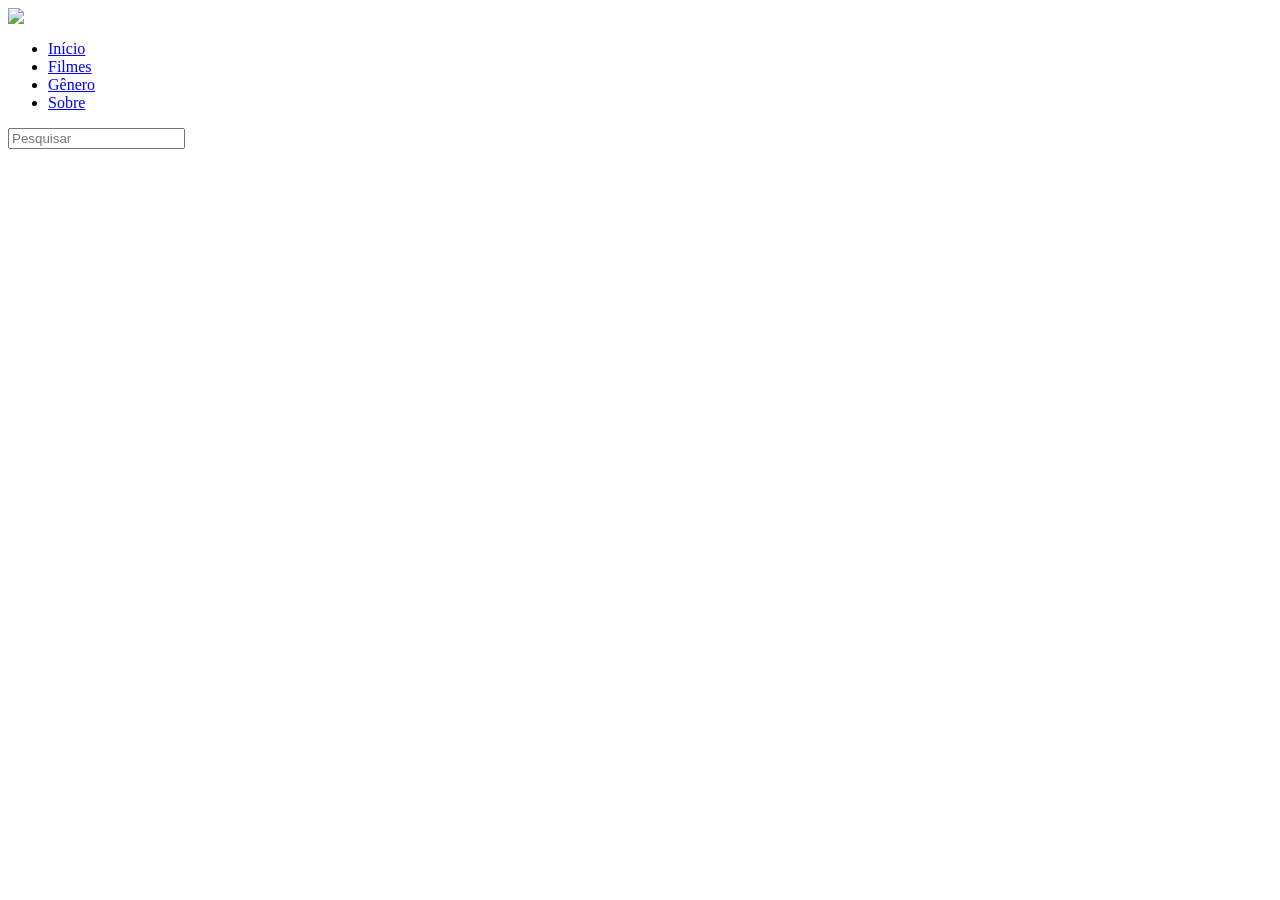
==== index.html @ bd7b35d5 "Add files via upload" ====
<html>
	<head>
		<title>Cine Catálogo</title>
			<link rel="stylesheet" href="style.css">
	</head>
	<body>
		<header>
			<div class="logo">
				<img src="imagens/logo-cine.png">
			</div>
				<ul>
					<li><a href="#">Início</a></li>
					<li><a href="#">Filmes</a></li>
					<li><a href="#">Gênero</a></li>
					<li><a href="#">Sobre</a></li>
				</ul>
	<div class="pesquisa">
		<input type="text" placeholder="Pesquisar">
	</div>
		</header>

	</body>
</html>
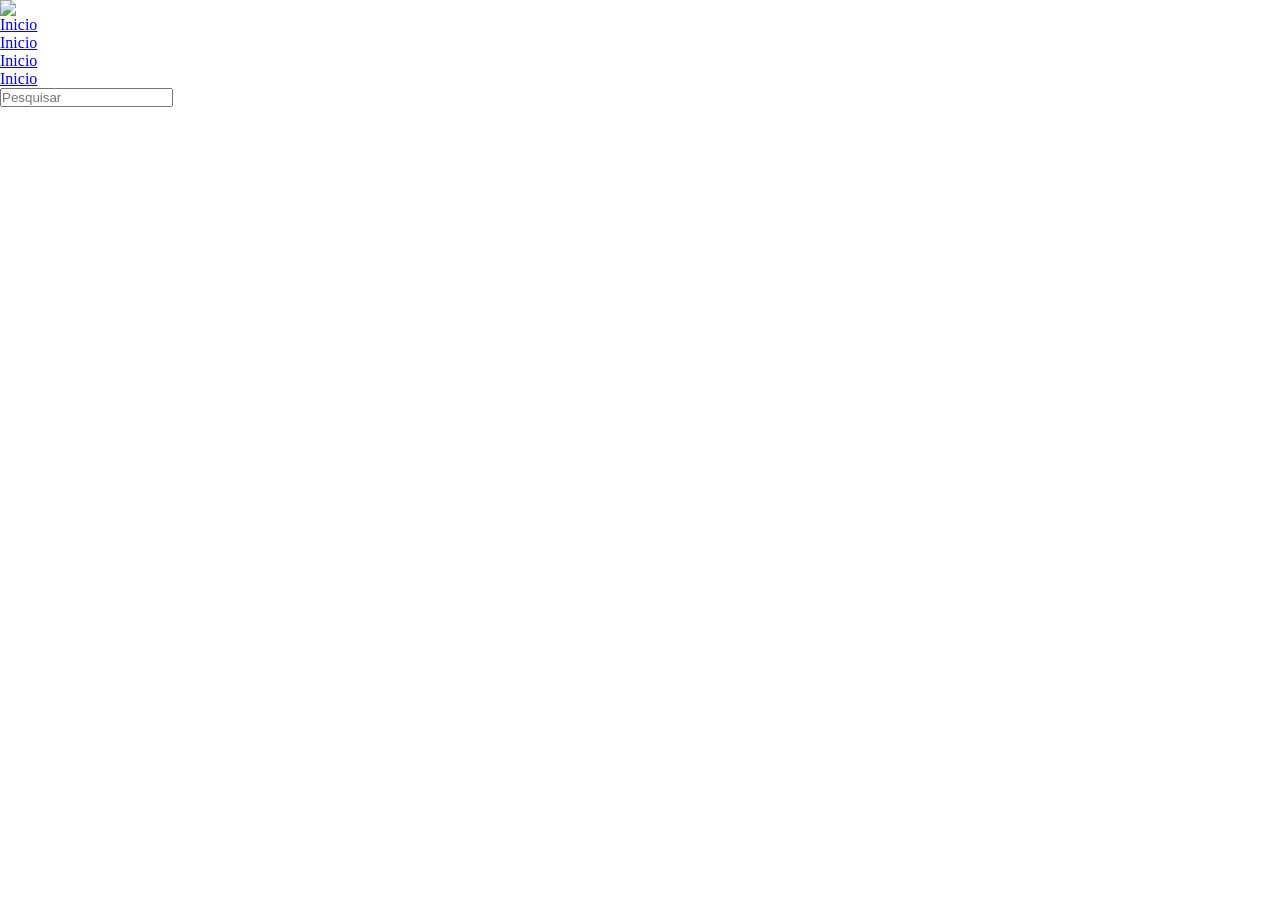
==== commit a3bf8b26: "Add files via upload" ====
--- a/index.html
+++ b/index.html
@@ -1,23 +1,26 @@
 <html>
 	<head>
 		<title>Cine Catálogo</title>
-			<link rel="stylesheet" href="style.css">
+		<link rel="stylesheet" href="style.css">
 	</head>
 	<body>
-		<header>
-			<div class="logo">
-				<img src="imagens/logo-cine.png">
-			</div>
-				<ul>
-					<li><a href="#">Início</a></li>
-					<li><a href="#">Filmes</a></li>
-					<li><a href="#">Gênero</a></li>
-					<li><a href="#">Sobre</a></li>
-				</ul>
-	<div class="pesquisa">
-		<input type="text" placeholder="Pesquisar">
+		
+<header>
+	<div class="logo">
+		<img src="imagens/logo-cine.png">
+</div>
+<ul>
+	<li><a href="#">Inicio</a></li>
+	<li><a href="#">Inicio</a></li>
+	<li><a href="#">Inicio</a></li>
+	<li><a href="#">Inicio</a></li>
+
+</ul> 
+<div class="pesquisa">
+	<input type="text" placeholder="Pesquisar">
 	</div>
-		</header>
+
+</header>
 
 	</body>
-</html>+</html>
--- a/style.css
+++ b/style.css
@@ -0,0 +1,6 @@
+*{margin: 0; padding:0;}
+header{
+	height: 70px;
+	widgth: 100%;
+bckground: black;
+}
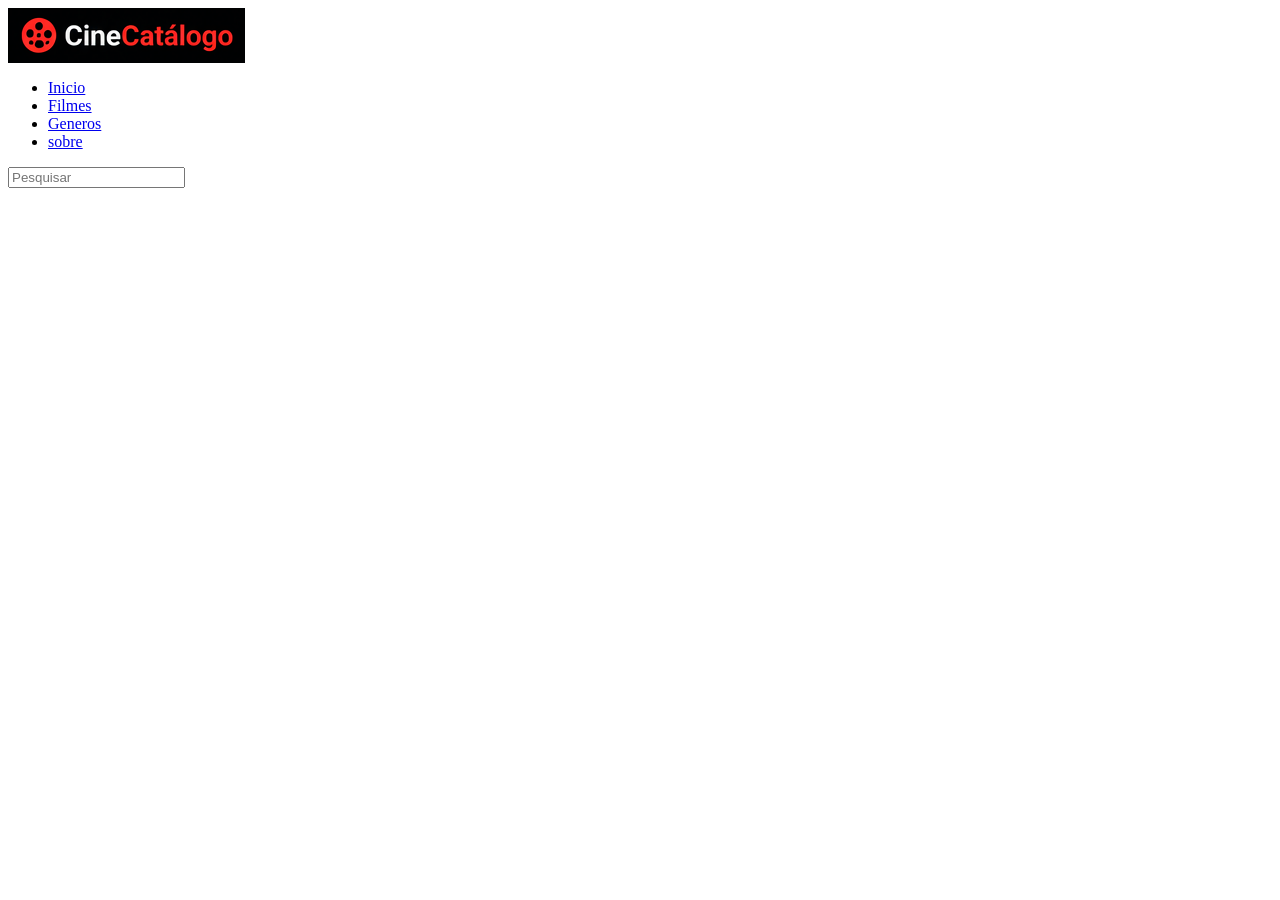
==== commit 8e46607d: "Add files via upload" ====
--- a/index.html
+++ b/index.html
@@ -1,26 +1,26 @@
 <html>
 	<head>
-		<title>Cine Catálogo</title>
-		<link rel="stylesheet" href="style.css">
+		<title> Cine Catálogo</title>
+		<lik rel="stylesheet" href="style.css">
 	</head>
 	<body>
-		
-<header>
-	<div class="logo">
+	<header>
+		<div class="logo">
 		<img src="imagens/logo-cine.png">
-</div>
-<ul>
-	<li><a href="#">Inicio</a></li>
-	<li><a href="#">Inicio</a></li>
-	<li><a href="#">Inicio</a></li>
-	<li><a href="#">Inicio</a></li>
+	</div>
+	<ul>
+		<li><a href="#">Inicio</a></li>
+		<li><a href="#">Filmes</a></li>
+		<li><a href="#">Generos</a></li>
+		<li><a href="#">sobre</a></li>
 
-</ul> 
-<div class="pesquisa">
-	<input type="text" placeholder="Pesquisar">
+	</ul>
+	<div class="pesquisa">
+		<input type="text" placeholder="Pesquisar">
 	</div>
 
-</header>
 
+	</header>
 	</body>
-</html>
+
+</html>
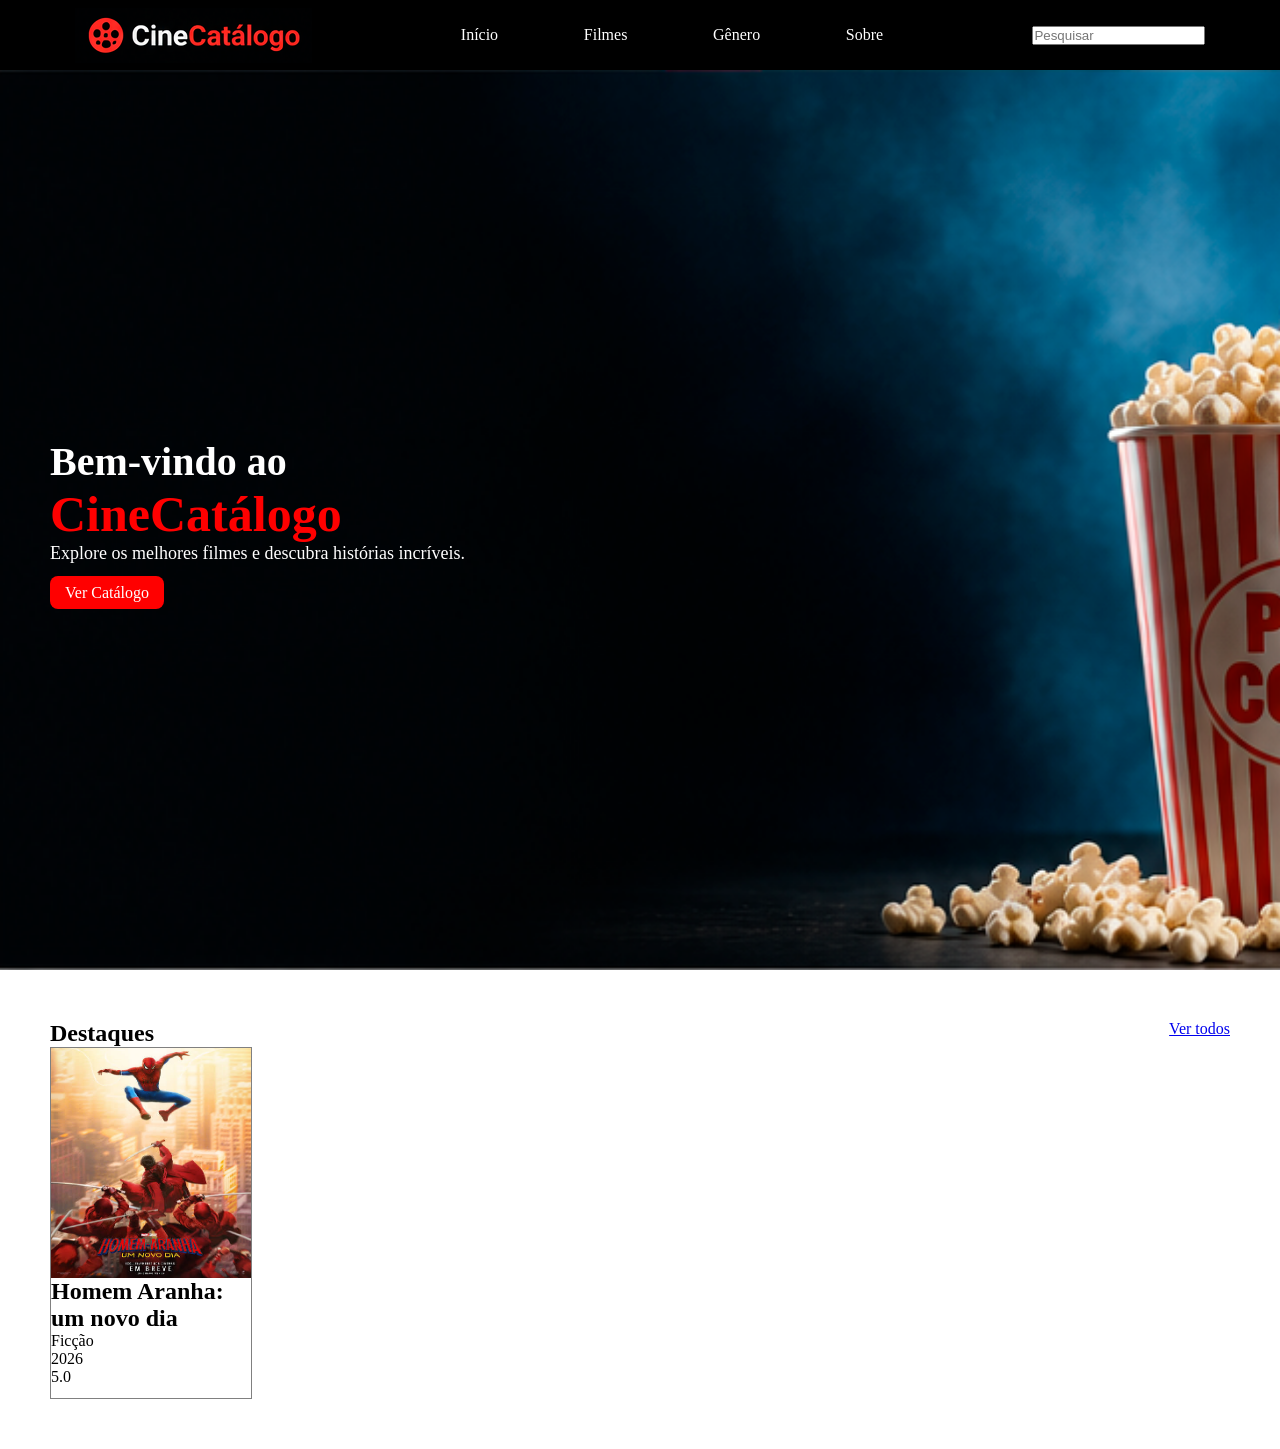
==== commit 15b7f456: "Add files via upload" ====
--- a/index.html
+++ b/index.html
@@ -1,26 +1,48 @@
 <html>
 	<head>
-		<title> Cine Catálogo</title>
-		<lik rel="stylesheet" href="style.css">
+		<title>Cine Catálogo</title>
+		<link rel="stylesheet" href="style.css">
 	</head>
 	<body>
-	<header>
-		<div class="logo">
-		<img src="imagens/logo-cine.png">
-	</div>
-	<ul>
-		<li><a href="#">Inicio</a></li>
-		<li><a href="#">Filmes</a></li>
-		<li><a href="#">Generos</a></li>
-		<li><a href="#">sobre</a></li>
-
-	</ul>
-	<div class="pesquisa">
-		<input type="text" placeholder="Pesquisar">
-	</div>
-
-
-	</header>
+		<header>
+			<div class="logo">
+				<img src="imagens/logo-cine.png">
+			</div>
+			<ul>
+				<li><a href="#">Início</a></li>
+				<li><a href="#">Filmes</a></li>
+				<li><a href="#">Gênero</a></li>
+				<li><a href="#">Sobre</a></li>
+			</ul>
+			<div class="pesquisa">
+				<input type="text" placeholder="Pesquisar">
+			</div>
+		</header>
+		<main>
+			<div class="slide">
+				<div class="descricao-slide">
+					<h3>Bem-vindo ao</h3>
+					<h2>CineCatálogo</h2>
+					<p>Explore os melhores filmes e 
+					descubra histórias incríveis.</p>
+					<a href="#">Ver Catálogo</a>
+				</div>
+			</div>
+			<div class="catalogo">
+				<div class="destaque-vertodos">
+					<h2>Destaques</h2>
+					<a href="#">Ver todos</a>
+				</div>
+				<ul>
+					<li>
+						<img src="imagens/capa-homemaranha.jfif"/>
+						<h2>Homem Aranha: um novo dia</h2>
+						<div class="categoria">Ficção</div>
+						<div class="lancamento">2026</div>
+						<div class="avaliacao">5.0</div> 
+					</li>
+				</ul>
+			</div>
+		</main>
 	</body>
-
-</html>+</html>	
--- a/style.css
+++ b/style.css
@@ -0,0 +1,80 @@
+*{margin: 0; padding: 0;}
+header{
+	height: 70px;
+	width: 100%;
+	background: black;
+	display: flex;
+	justify-content:space-around;
+	align-items: center;
+}
+ul{
+	display:flex;
+	justify-content: space-between;
+	width: 33%;
+}
+header a{
+	color: white;
+	text-decoration: none;
+}
+main .slide{
+	background: url("imagens/banner-principal.png");
+	width: 100%;
+	height: 100vh;
+	background-repeat: no-repeat;
+	background-size:cover;
+	display: flex;
+	align-items: center;
+}
+main .slide h3{
+	color: white;
+	font-size: 40px;
+}
+main .slide h2{
+	color: red;
+	font-size: 50px;
+}
+main .slide p{
+	color: white;
+	font-size: 18px;
+	margin-bottom: 20px;
+}
+main .slide a{
+	color: white;
+	background: red;
+	padding: 8px 15px;
+	text-decoration: none;
+	border-radius: 8px;
+}
+main .slide .descricao-slide{
+	margin-left: 50px;
+}
+main .catalogo{
+	margin: 50px;
+}
+main .catalogo .destaque-vertodos{
+	display: flex;
+	justify-content: space-between;
+}
+main .catalogo ul li{
+					width: 200px;
+					height: 350px;
+					border: 1px solid gray;
+					overflow: hidden;
+}
+main .catalogo ul li img{
+				width: 100%;
+				height: 230px;
+}
+
+
+
+
+
+
+
+
+
+
+
+
+	
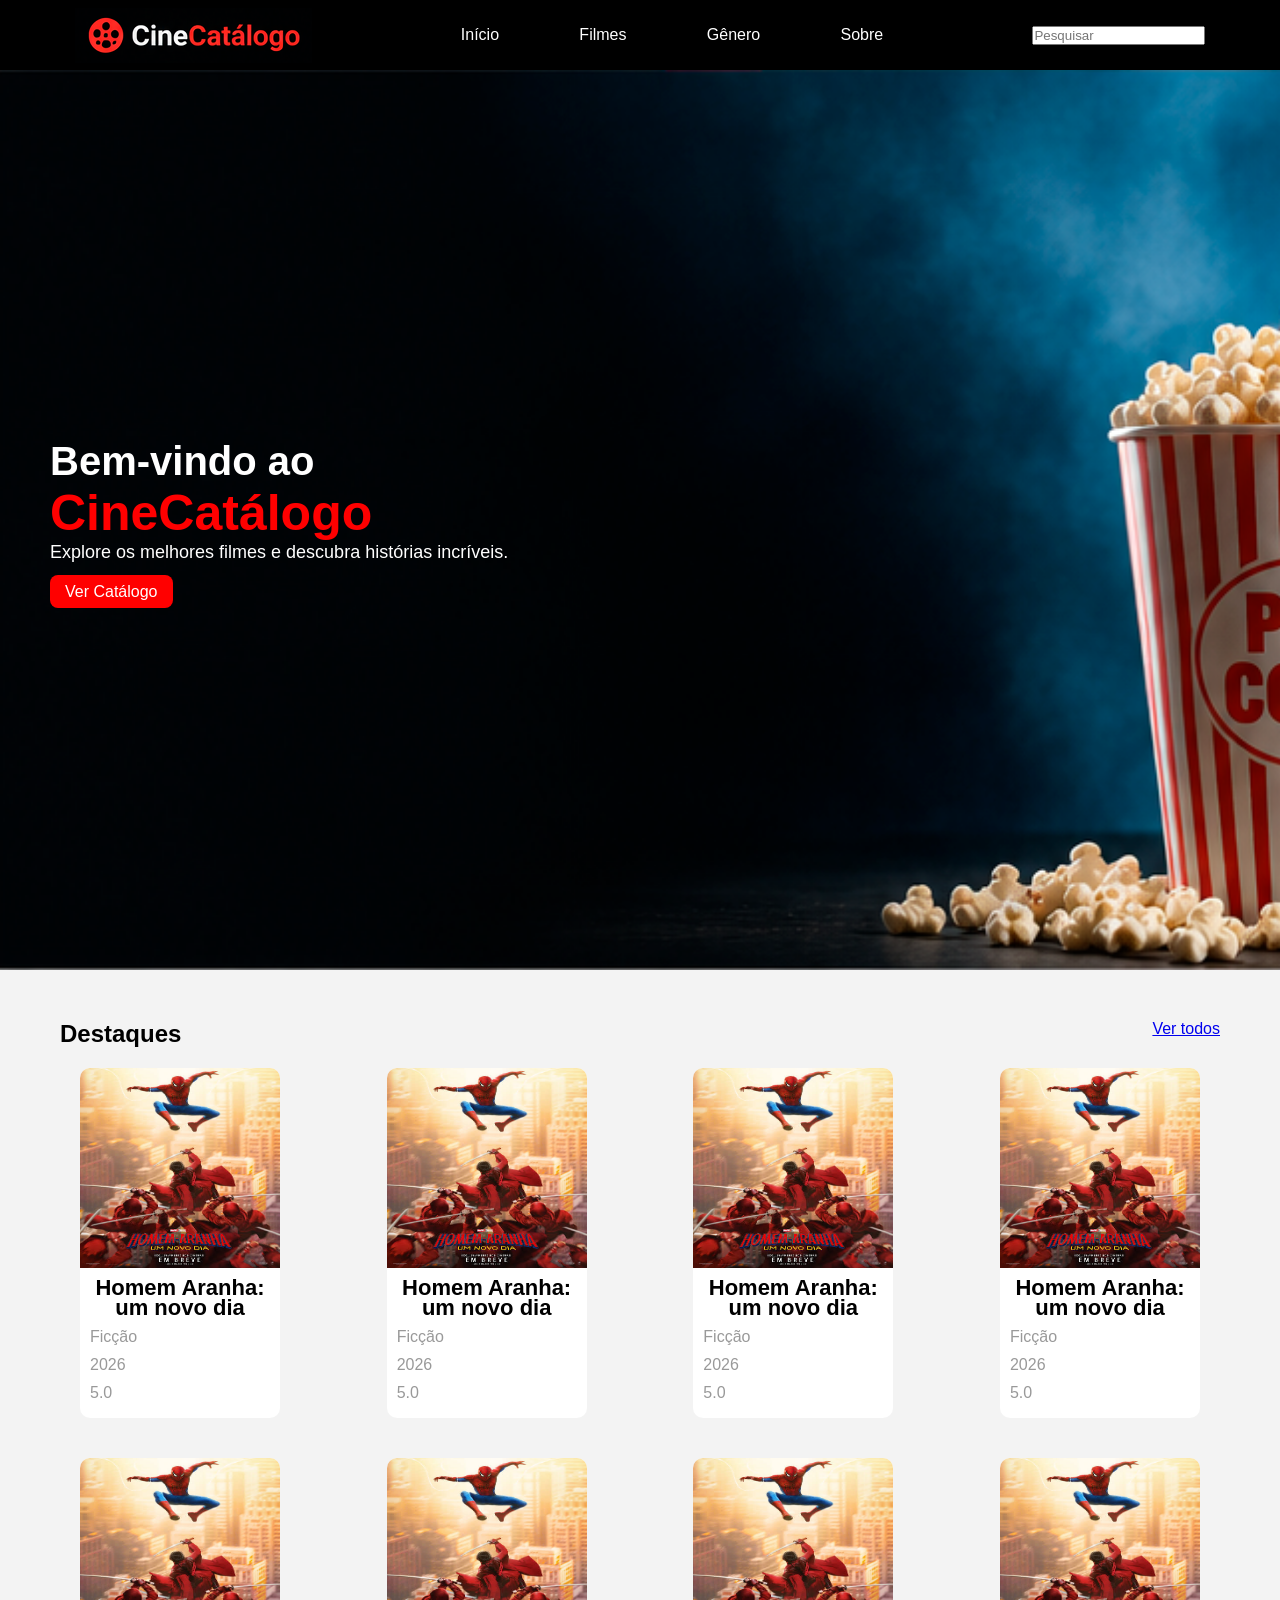
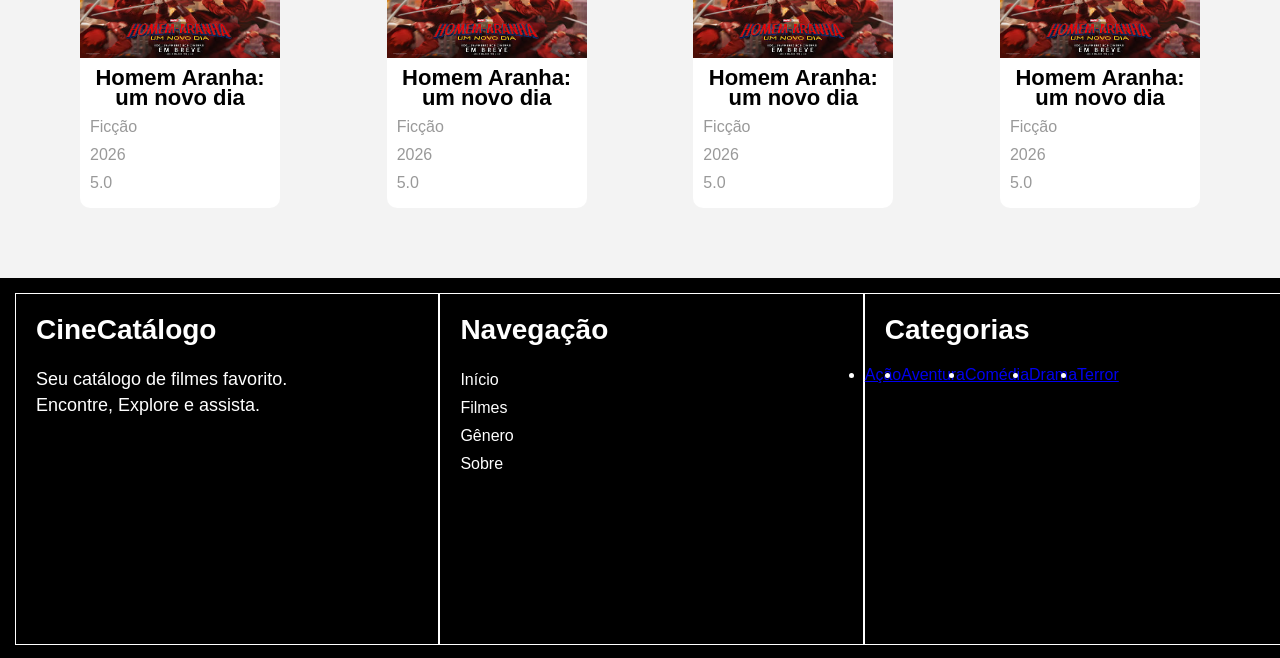
==== commit 136f4741: "Add files via upload" ====
--- a/index.html
+++ b/index.html
@@ -29,11 +29,12 @@
 				</div>
 			</div>
 			<div class="catalogo">
-				<div class="destaque-vertodos">
-					<h2>Destaques</h2>
-					<a href="#">Ver todos</a>
-				</div>
+				
 				<ul>
+					<div class="destaque-vertodos">
+						<h2>Destaques</h2>
+						<a href="#">Ver todos</a>
+					</div>
 					<li>
 						<img src="imagens/capa-homemaranha.jfif"/>
 						<h2>Homem Aranha: um novo dia</h2>
@@ -41,8 +42,84 @@
 						<div class="lancamento">2026</div>
 						<div class="avaliacao">5.0</div> 
 					</li>
+					<li>
+						<img src="imagens/capa-homemaranha.jfif"/>
+						<h2>Homem Aranha: um novo dia</h2>
+						<div class="categoria">Ficção</div>
+						<div class="lancamento">2026</div>
+						<div class="avaliacao">5.0</div> 
+					</li>
+					<li>
+						<img src="imagens/capa-homemaranha.jfif"/>
+						<h2>Homem Aranha: um novo dia</h2>
+						<div class="categoria">Ficção</div>
+						<div class="lancamento">2026</div>
+						<div class="avaliacao">5.0</div> 
+					</li>
+					<li>
+						<img src="imagens/capa-homemaranha.jfif"/>
+						<h2>Homem Aranha: um novo dia</h2>
+						<div class="categoria">Ficção</div>
+						<div class="lancamento">2026</div>
+						<div class="avaliacao">5.0</div> 
+					</li>
+					<li>
+						<img src="imagens/capa-homemaranha.jfif"/>
+						<h2>Homem Aranha: um novo dia</h2>
+						<div class="categoria">Ficção</div>
+						<div class="lancamento">2026</div>
+						<div class="avaliacao">5.0</div> 
+					</li>
+					<li>
+						<img src="imagens/capa-homemaranha.jfif"/>
+						<h2>Homem Aranha: um novo dia</h2>
+						<div class="categoria">Ficção</div>
+						<div class="lancamento">2026</div>
+						<div class="avaliacao">5.0</div> 
+					</li>
+					<li>
+						<img src="imagens/capa-homemaranha.jfif"/>
+						<h2>Homem Aranha: um novo dia</h2>
+						<div class="categoria">Ficção</div>
+						<div class="lancamento">2026</div>
+						<div class="avaliacao">5.0</div> 
+					</li>
+					<li>
+						<img src="imagens/capa-homemaranha.jfif"/>
+						<h2>Homem Aranha: um novo dia</h2>
+						<div class="categoria">Ficção</div>
+						<div class="lancamento">2026</div>
+						<div class="avaliacao">5.0</div> 
+					</li>
+
 				</ul>
 			</div>
 		</main>
+		<footer>
+			<div class="sobre">
+				<h2>CineCatálogo</h2>
+				<p>Seu catálogo de filmes favorito.<br>
+				Encontre, Explore e assista.</p>
+			</div>
+			<div class="menu">
+				<h2>Navegação</h2>
+				<ul>
+					<li><a href="#">Início</a></li>
+					<li><a href="#">Filmes</a></li>
+					<li><a href="#">Gênero</a></li>
+					<li><a href="#">Sobre</a></li>
+				</ul>
+			</div>
+			<div class="categoria">
+				<h2>Categorias</h2>
+				<ul>
+					<li><a href="#">Ação</a></li>
+					<li><a href="#">Aventura</a></li>
+					<li><a href="#">Comédia</a></li>
+					<li><a href="#">Drama</a></li>
+					<li><a href="#">Terror</a></li>
+				</ul>
+			</div>
+		</footer>
 	</body>
 </html>	
--- a/style.css
+++ b/style.css
@@ -1,4 +1,8 @@
 *{margin: 0; padding: 0;}
+body{
+	font-family: "Arial";
+	background: #f3f3f3;
+}
 header{
 	height: 70px;
 	width: 100%;
@@ -51,30 +55,83 @@
 main .catalogo{
 	margin: 50px;
 }
-main .catalogo .destaque-vertodos{
+main .catalogo ul .destaque-vertodos{
 	display: flex;
 	justify-content: space-between;
+	width: 100%;
 }
 main .catalogo ul li{
-					width: 200px;
-					height: 350px;
-					border: 1px solid gray;
-					overflow: hidden;
+	width: 200px;
+	height: 350px;
+	overflow: hidden;
+	border-radius: 10px;
+	margin: 20px;
+	background: #ffffff;
 }
 main .catalogo ul li img{
-				width: 100%;
-				height: 230px;
+	width: 100%;
+	height: 200px;
+}
+main .catalogo ul li h2{
+	font-size: 22px;
+	text-align: center;
+	line-height: 20px;
+	margin: 10px 0;
+}
+main .catalogo ul li .categoria{
+	color: #999;
+	padding: 0 0 10px 10px;
+}
+main .catalogo ul li .lancamento{
+	color: #999;
+	padding: 0 0 10px 10px;
+}
+main .catalogo ul li .avaliacao{
+	color: #999;
+	padding: 0 0 10px 10px;
+}
+main .catalogo ul{
+	width: 1160px;
+	display: flex;
+	flex-wrap: wrap;
+	margin: 0 auto;
+}
+footer{
+	background: #000;
+	height: 350px;
+	width: 100%;
+	display: flex;
+	padding: 15px;
+	color: white;
+}
+footer div{
+	width: 33%;
+	height: 350px;
+	border: 1px solid #fff;
+}
+footer h2{
+	font-size: 28px;
+	margin: 20px;
+}
+footer p{
+	font-size: 18px;
+	line-height: 26px;
+	margin: 20px;
+}
+footer .menu ul{
+	display: flex;
+	flex-direction: column;
+}
+footer .menu ul li{
+	list-style: none;
+	margin: 5px 0 5px 20px;
+}
+footer .menu ul li a{
+	color: white;
+	text-decoration: none;
+}
+footer .menu ul li a:hover{
+	color: red;
 }
 
 
-
-
-
-
-
-
-
-
-
-
-	
